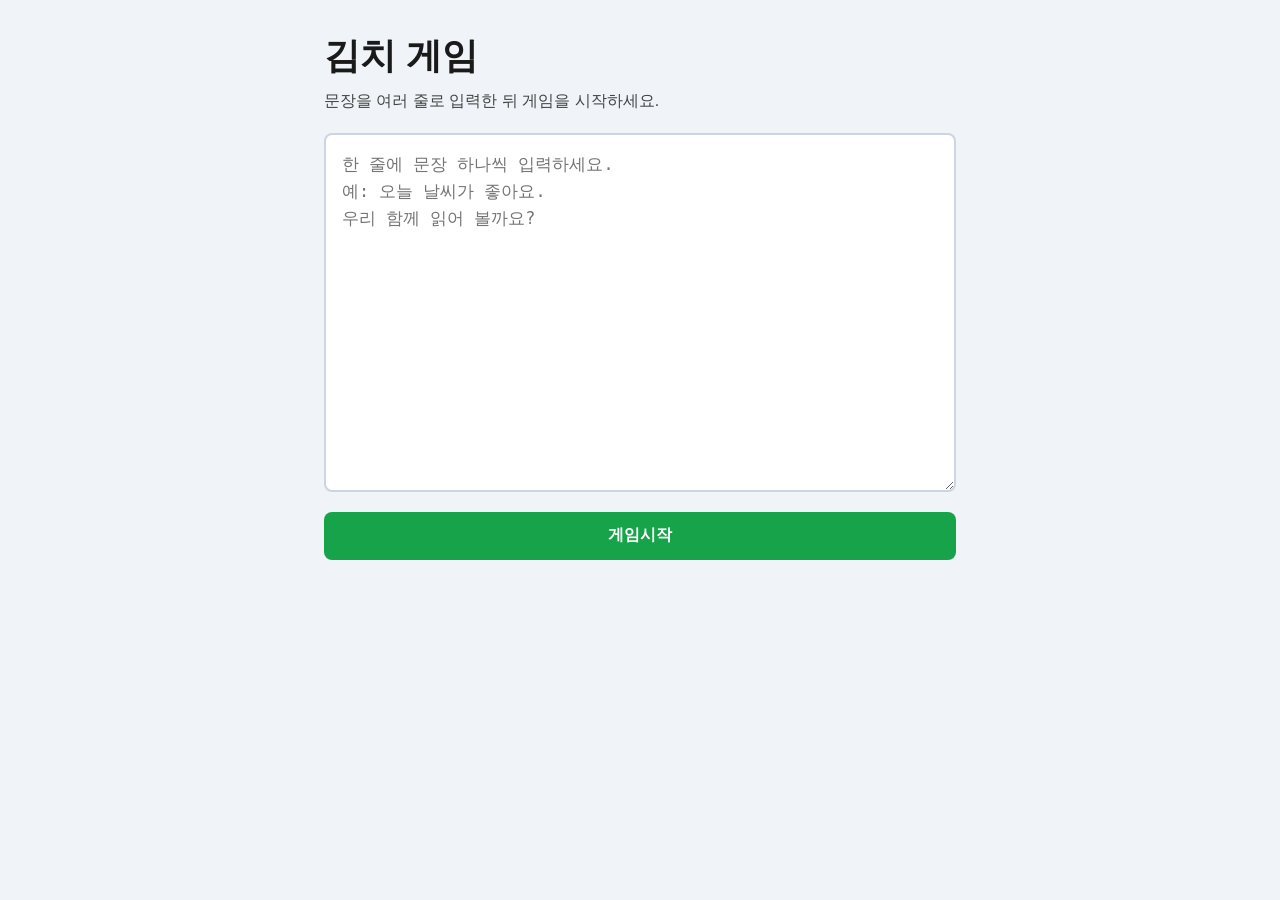
==== index.html @ 0fb130c9 "Add files via upload" ====
<!DOCTYPE html>
<html lang="ko">
<head>
  <meta charset="UTF-8" />
  <meta name="viewport" content="width=device-width, initial-scale=1.0" />
  <title>김치 게임</title>
  <link rel="stylesheet" href="styles.css" />
</head>
<body>
  <div id="app">
    <!-- 준비 화면 -->
    <section id="view-setup" class="view view-setup" aria-label="문장 입력">
      <header class="setup-header">
        <h1>김치 게임</h1>
        <p class="setup-lead">문장을 여러 줄로 입력한 뒤 게임을 시작하세요.</p>
      </header>
      <label class="sr-only" for="sentences-input">게임에 사용할 문장들</label>
      <textarea
        id="sentences-input"
        class="sentences-input"
        rows="12"
        placeholder="한 줄에 문장 하나씩 입력하세요.&#10;예: 오늘 날씨가 좋아요.&#10;우리 함께 읽어 볼까요?"
        aria-invalid="false"
      ></textarea>
      <p id="setup-error" class="setup-error" role="alert" hidden></p>
      <button type="button" id="btn-start" class="btn btn-primary">게임시작</button>
    </section>

    <!-- 게임 전용 전체 화면 -->
    <section id="view-game" class="view view-game hidden" aria-label="게임 화면" hidden>
      <button
        type="button"
        id="btn-admin-hidden"
        class="btn-admin-hidden"
        aria-label="관리자용 설정"
        title="관리자용 설정"
      ></button>
      <button type="button" id="btn-settings" class="btn-settings" title="관리자용 설정">
        ·
      </button>
      <p id="game-final-badge" class="game-final-badge" hidden aria-hidden="true">FINAL</p>
      <div class="game-stage">
        <p id="game-toast" class="game-toast" role="alert" hidden></p>
        <div id="game-text" class="game-text" role="status"></div>
      </div>
      <footer class="game-footer">
        <button type="button" id="btn-next" class="btn btn-next">다음 페이지</button>
        <div class="game-footer-extra">
          <button type="button" id="btn-final" class="btn btn-final">Final</button>
          <button type="button" id="btn-winner" class="btn btn-winner">Winner</button>
        </div>
      </footer>
    </section>

    <!-- 김치 페이지 — 아웃 연출 -->
    <section id="view-kimchi" class="view view-kimchi hidden" aria-label="김치" hidden>
      <div class="kimchi-stage">
        <p class="kimchi-title" aria-hidden="true">KIMCHI!</p>
        <p class="kimchi-out" role="status">
          게임이 잠시 멈춥니다.<br />
          <span class="kimchi-out-strong">이번 차례 참가자는 아웃입니다.</span>
        </p>
        <video
          id="kimchi-video"
          class="kimchi-video"
          src="kimchisong.mp4"
          playsinline
          controls
          preload="auto"
        >
          영상을 재생할 수 없습니다. 브라우저가 동영상 재생을 지원하는지 확인해 주세요.
        </video>
      </div>
      <footer class="kimchi-footer">
        <button type="button" id="btn-next-participant" class="btn btn-kimchi-primary">다음 페이지</button>
        <button type="button" id="btn-kimchi-to-setup" class="btn btn-kimchi-secondary">준비 화면으로</button>
      </footer>
    </section>

    <!-- 스페셜 페이지: 카드 3장 → 뒤집기 후 결과 (등장 설정 후 타이머 경과 시 「다음 페이지」에서 등장) -->
    <section id="view-special" class="view view-special hidden" aria-label="스페셜" hidden>
      <div class="special-stage">
        <p id="special-prompt" class="special-prompt">카드 한 장을 골라 뒤집어 보세요.</p>
        <div
          id="special-cards-row"
          class="special-cards-row"
          role="group"
          aria-label="물음표 카드 세 장"
        >
          <button type="button" class="special-card-btn" id="special-card-0" aria-label="카드 1">
            <span class="special-card-flip">
              <span class="special-card-side special-card-back">?</span>
              <span class="special-card-side special-card-front" aria-hidden="true"></span>
            </span>
          </button>
          <button type="button" class="special-card-btn" id="special-card-1" aria-label="카드 2">
            <span class="special-card-flip">
              <span class="special-card-side special-card-back">?</span>
              <span class="special-card-side special-card-front" aria-hidden="true"></span>
            </span>
          </button>
          <button type="button" class="special-card-btn" id="special-card-2" aria-label="카드 3">
            <span class="special-card-flip">
              <span class="special-card-side special-card-back">?</span>
              <span class="special-card-side special-card-front" aria-hidden="true"></span>
            </span>
          </button>
        </div>
        <div id="special-result" class="special-result" hidden>
          <div id="special-deity-wrap" class="special-deity-wrap" hidden>
            <img
              id="special-deity-img"
              class="special-deity-img"
              alt=""
              decoding="async"
            />
          </div>
          <p id="special-label" class="special-label"></p>
          <p id="special-main" class="special-main" role="status"></p>
          <p id="special-sub" class="special-sub"></p>
          <div id="special-dice-wrap" class="special-dice-wrap" hidden>
            <div id="special-dice" class="special-dice" aria-hidden="true">🎲</div>
            <p id="special-dice-hint" class="special-dice-hint">주사위를 굴리는 중…</p>
          </div>
        </div>
      </div>
      <footer class="special-footer">
        <button type="button" id="btn-special-continue" class="btn btn-special-continue" disabled>
          다음 페이지
        </button>
      </footer>
    </section>

    <!-- Winner 연출 -->
    <section id="view-winner" class="view view-winner hidden" aria-label="승리" hidden>
      <canvas id="confetti-canvas" class="confetti-canvas" aria-hidden="true"></canvas>
      <div class="winner-content">
        <p class="winner-title">You're the winner!</p>
        <button type="button" id="btn-winner-close" class="btn btn-winner-close">게임으로</button>
      </div>
      <audio id="victory-audio" preload="auto">
        <source src="victory.mp3" type="audio/mpeg" />
      </audio>
    </section>

  </div>
  <script src="kimchi-sync.js"></script>
  <script src="app.js"></script>
</body>
</html>
---- styles.css ----
/* 기본 */
*,
*::before,
*::after {
  box-sizing: border-box;
}

html,
body {
  margin: 0;
  min-height: 100%;
  font-family: "Malgun Gothic", "Apple SD Gothic Neo", sans-serif;
}

body {
  background: #f0f4f8;
  color: #1a1a1a;
}

#app {
  min-height: 100vh;
}

.sr-only {
  position: absolute;
  width: 1px;
  height: 1px;
  padding: 0;
  margin: -1px;
  overflow: hidden;
  clip: rect(0, 0, 0, 0);
  white-space: nowrap;
  border: 0;
}

.hidden {
  display: none !important;
}

/* 준비 화면 */
.view-setup {
  max-width: 42rem;
  margin: 0 auto;
  padding: 2rem 1.25rem 3rem;
  display: flex;
  flex-direction: column;
  gap: 1.25rem;
}

.setup-header h1 {
  margin: 0 0 0.5rem;
  font-size: clamp(1.75rem, 4vw, 2.25rem);
}

.setup-lead {
  margin: 0;
  color: #444;
  line-height: 1.5;
}

.sentences-input {
  width: 100%;
  padding: 1rem;
  font-size: 1.05rem;
  line-height: 1.6;
  border: 2px solid #cbd5e1;
  border-radius: 8px;
  resize: vertical;
  min-height: 200px;
}

.sentences-input:focus {
  outline: 3px solid #2563eb;
  outline-offset: 2px;
  border-color: #2563eb;
}

.sentences-input[aria-invalid="true"] {
  border-color: #dc2626;
}

.setup-error {
  margin: 0;
  color: #b91c1c;
  font-weight: 600;
  font-size: 0.95rem;
}

.setup-error[hidden] {
  display: none !important;
}

.btn {
  font: inherit;
  cursor: pointer;
  border: none;
  border-radius: 8px;
  padding: 0.85rem 1.5rem;
  font-weight: 600;
}

.btn-primary {
  background: #16a34a;
  color: #fff;
}

.btn-primary:hover {
  background: #15803d;
}

.btn-primary:focus-visible {
  outline: 3px solid #14532d;
  outline-offset: 2px;
}

.btn-secondary {
  background: #e2e8f0;
  color: #1e293b;
}

.btn-secondary:hover {
  background: #cbd5e1;
}

/* 게임 전용 — 고대비 · 중앙 큰 글씨 */
.view-game {
  min-height: 100vh;
  display: flex;
  flex-direction: column;
  background: #0f172a;
  color: #fefce8;
  position: relative;
}

.btn-settings {
  position: absolute;
  top: 0.75rem;
  right: 0.75rem;
  z-index: 2;
  font-size: 0.75rem;
  padding: 0.35rem 0.6rem;
  background: transparent;
  color: rgba(254, 252, 232, 0.55);
  border: 1px solid rgba(254, 252, 232, 0.25);
  border-radius: 6px;
  cursor: pointer;
  font-family: inherit;
}

.btn-settings:hover,
.btn-settings:focus-visible {
  color: #fefce8;
  border-color: rgba(254, 252, 232, 0.5);
}

.btn-settings:focus-visible {
  outline: 2px solid #fbbf24;
  outline-offset: 2px;
}

.btn-admin-hidden {
  position: absolute;
  bottom: 0.5rem;
  left: 0.5rem;
  z-index: 2;
  width: 12px;
  height: 12px;
  padding: 0;
  border: none;
  border-radius: 50%;
  background: rgba(254, 252, 232, 0.12);
  cursor: pointer;
  box-shadow: inset 0 0 0 1px rgba(254, 252, 232, 0.2);
}

.btn-admin-hidden:hover,
.btn-admin-hidden:focus-visible {
  background: rgba(254, 252, 232, 0.28);
  outline: none;
}

.btn-admin-hidden:focus-visible {
  box-shadow:
    inset 0 0 0 1px rgba(254, 252, 232, 0.45),
    0 0 0 2px #fbbf24;
}

.game-stage {
  position: relative;
  flex: 1;
  display: flex;
  align-items: center;
  justify-content: center;
  padding: 3.5rem 1.5rem 6rem;
  text-align: center;
}

.game-final-badge {
  position: absolute;
  top: 0.65rem;
  left: 50%;
  transform: translateX(-50%);
  z-index: 2;
  margin: 0;
  padding: 0.4rem 1.1rem;
  font-size: 0.82rem;
  font-weight: 900;
  letter-spacing: 0.22em;
  color: #1c1917;
  background: linear-gradient(135deg, #fde047, #f97316);
  border-radius: 999px;
  box-shadow: 0 4px 22px rgba(0, 0, 0, 0.4);
}

.game-final-badge[hidden] {
  display: none !important;
}

.game-toast {
  position: absolute;
  top: 3.25rem;
  left: 50%;
  transform: translateX(-50%);
  z-index: 4;
  margin: 0;
  padding: 0.55rem 1.1rem;
  max-width: min(92vw, 28rem);
  font-size: 0.95rem;
  font-weight: 700;
  line-height: 1.35;
  color: #fff7ed;
  background: rgba(153, 27, 27, 0.94);
  border-radius: 10px;
  box-shadow: 0 8px 28px rgba(0, 0, 0, 0.35);
}

.game-toast[hidden] {
  display: none !important;
}

.game-text {
  margin: 0;
  max-width: 95vw;
  font-size: clamp(2rem, 7vw, 4.5rem);
  font-weight: 700;
  line-height: 1.45;
  letter-spacing: -0.02em;
  text-shadow: 0 2px 24px rgba(0, 0, 0, 0.35);
  white-space: pre-line;
}

.game-footer {
  flex-shrink: 0;
  padding: 1rem 1.25rem 1.5rem;
  display: flex;
  flex-direction: column;
  align-items: center;
  gap: 0.85rem;
}

.game-footer-extra {
  display: flex;
  flex-wrap: wrap;
  gap: 0.65rem;
  justify-content: center;
  align-items: center;
}

.btn-final {
  min-width: 6.5rem;
  padding: 0.65rem 1.15rem;
  font-size: 0.95rem;
  background: #334155;
  color: #f8fafc;
  border: 1px solid rgba(248, 250, 252, 0.25);
}

.btn-final:hover:not(:disabled) {
  background: #475569;
}

.btn-final:disabled {
  opacity: 0.4;
  cursor: not-allowed;
}

.btn-winner {
  min-width: 6.5rem;
  padding: 0.65rem 1.15rem;
  font-size: 0.95rem;
  background: #7c3aed;
  color: #faf5ff;
}

.btn-winner:hover {
  background: #6d28d9;
}

.btn-final:focus-visible,
.btn-winner:focus-visible {
  outline: 3px solid #fde68a;
  outline-offset: 2px;
}

.btn-next {
  min-width: 12rem;
  padding: 1rem 2rem;
  font-size: 1.15rem;
  background: #fbbf24;
  color: #1c1917;
}

.btn-next:hover {
  background: #f59e0b;
}

.btn-next:focus-visible {
  outline: 3px solid #fef08a;
  outline-offset: 3px;
}

.btn-next:disabled {
  opacity: 0.45;
  cursor: not-allowed;
}

/* Winner 연출 */
.view-winner {
  min-height: 100vh;
  position: relative;
  background: #0f172a;
  overflow: hidden;
}

.confetti-canvas {
  position: absolute;
  inset: 0;
  width: 100%;
  height: 100%;
  display: block;
  pointer-events: none;
}

.winner-content {
  position: relative;
  z-index: 2;
  min-height: 100vh;
  display: flex;
  flex-direction: column;
  align-items: center;
  justify-content: center;
  gap: 2rem;
  padding: 2rem 1.25rem;
  text-align: center;
}

.winner-title {
  margin: 0;
  max-width: 95vw;
  font-size: clamp(2.25rem, 9vw, 4.75rem);
  font-weight: 900;
  line-height: 1.1;
  letter-spacing: -0.02em;
  color: #fef08a;
  text-shadow:
    0 0 40px rgba(250, 204, 21, 0.45),
    0 6px 28px rgba(0, 0, 0, 0.45);
}

.btn-winner-close {
  min-width: 12rem;
  padding: 0.95rem 1.75rem;
  font-size: 1.05rem;
  background: #22c55e;
  color: #052e16;
}

.btn-winner-close:hover {
  background: #16a34a;
  color: #fff;
}

.btn-winner-close:focus-visible {
  outline: 3px solid #86efac;
  outline-offset: 3px;
}

@media (prefers-reduced-motion: reduce) {
  .confetti-canvas {
    opacity: 0.35;
  }
}

/* 김치 페이지 */
.view-kimchi {
  min-height: 100vh;
  display: flex;
  flex-direction: column;
  background: #450a0a;
  color: #fef2f2;
  position: relative;
}

.kimchi-stage {
  flex: 1;
  display: flex;
  flex-direction: column;
  align-items: center;
  justify-content: center;
  padding: 2rem 1.25rem 1rem;
  gap: 1.25rem;
  text-align: center;
}

.kimchi-title {
  margin: 0;
  font-size: clamp(3rem, 14vw, 8rem);
  font-weight: 900;
  letter-spacing: 0.06em;
  line-height: 1;
  color: #fecaca;
  text-shadow:
    0 0 40px rgba(239, 68, 68, 0.85),
    0 4px 0 #7f1d1d;
  animation: kimchi-title-pulse 1.1s ease-in-out infinite alternate;
}

@keyframes kimchi-title-pulse {
  from {
    transform: scale(1);
    filter: brightness(1);
  }
  to {
    transform: scale(1.03);
    filter: brightness(1.08);
  }
}

@media (prefers-reduced-motion: reduce) {
  .kimchi-title {
    animation: none;
  }
}

.kimchi-out {
  margin: 0;
  font-size: clamp(1.15rem, 3.5vw, 1.65rem);
  font-weight: 600;
  line-height: 1.55;
  color: #fecdd3;
  max-width: 32rem;
}

.kimchi-out-strong {
  display: inline-block;
  margin-top: 0.35rem;
  font-size: 1.08em;
  color: #fff;
  text-shadow: 0 1px 12px rgba(0, 0, 0, 0.45);
}

.kimchi-video {
  width: min(100%, 520px);
  max-height: 38vh;
  border-radius: 12px;
  border: 3px solid rgba(254, 202, 202, 0.45);
  box-shadow: 0 12px 40px rgba(0, 0, 0, 0.45);
  background: #000;
}

.kimchi-footer {
  flex-shrink: 0;
  padding: 1rem 1.25rem 1.75rem;
  display: flex;
  flex-wrap: wrap;
  gap: 0.75rem;
  justify-content: center;
  align-items: center;
}

.btn-kimchi-primary {
  min-width: 11rem;
  padding: 0.95rem 1.35rem;
  font-size: 1.05rem;
  background: #fbbf24;
  color: #1c1917;
}

.btn-kimchi-primary:hover {
  background: #f59e0b;
}

.btn-kimchi-primary:focus-visible {
  outline: 3px solid #fde68a;
  outline-offset: 3px;
}

.btn-kimchi-secondary {
  min-width: 11rem;
  padding: 0.95rem 1.35rem;
  font-size: 1rem;
  background: rgba(255, 255, 255, 0.12);
  color: #fef2f2;
  border: 1px solid rgba(254, 202, 202, 0.45);
}

.btn-kimchi-secondary:hover {
  background: rgba(255, 255, 255, 0.2);
}

.btn-kimchi-secondary:focus-visible {
  outline: 3px solid #fca5a5;
  outline-offset: 3px;
}

/* 스페셜 페이지 */
.view-special {
  min-height: 100vh;
  display: flex;
  flex-direction: column;
  background: linear-gradient(165deg, #1e1b4b 0%, #312e81 42%, #1e3a8a 100%);
  color: #eef2ff;
  position: relative;
}

.special-stage {
  flex: 1;
  display: flex;
  flex-direction: column;
  align-items: center;
  justify-content: center;
  padding: 2.5rem 1.25rem 1rem;
  gap: 1.25rem;
  text-align: center;
}

.special-prompt {
  margin: 0;
  font-size: clamp(1.05rem, 3vw, 1.45rem);
  font-weight: 700;
  color: #e0e7ff;
}

.special-cards-row {
  display: flex;
  flex-wrap: wrap;
  gap: clamp(0.65rem, 3vw, 1.25rem);
  justify-content: center;
  align-items: stretch;
  max-width: 52rem;
  padding: 0 0.25rem;
}

.special-card-btn {
  width: clamp(5.5rem, 26vw, 9.5rem);
  height: clamp(7.5rem, 34vw, 12.5rem);
  perspective: 900px;
  background: none;
  border: none;
  padding: 0;
  cursor: pointer;
  border-radius: 14px;
  flex-shrink: 0;
}

.special-card-btn:focus-visible {
  outline: 3px solid #a5b4fc;
  outline-offset: 4px;
}

.special-card-btn:disabled {
  cursor: default;
  opacity: 0.38;
}

.special-card-flip {
  position: relative;
  width: 100%;
  height: 100%;
  transform-style: preserve-3d;
  transition: transform 0.65s cubic-bezier(0.4, 0.2, 0.2, 1);
  border-radius: 14px;
}

.special-card-btn.is-flipped .special-card-flip {
  transform: rotateY(180deg);
}

@media (prefers-reduced-motion: reduce) {
  .special-card-flip {
    transition: transform 0.15s ease;
  }
}

.special-card-side {
  position: absolute;
  inset: 0;
  display: flex;
  align-items: center;
  justify-content: center;
  backface-visibility: hidden;
  border-radius: 14px;
  font-weight: 900;
  line-height: 1.1;
  box-shadow: 0 10px 28px rgba(0, 0, 0, 0.35);
}

.special-card-back {
  font-size: clamp(2.5rem, 12vw, 4.5rem);
  color: #1e1b4b;
  background: linear-gradient(145deg, #e0e7ff 0%, #a5b4fc 100%);
  border: 4px solid rgba(255, 255, 255, 0.35);
}

.special-card-front {
  transform: rotateY(180deg);
  font-size: clamp(1rem, 4vw, 1.5rem);
  padding: 0.5rem;
  text-align: center;
  color: #0f172a;
  background: linear-gradient(145deg, #fef08a 0%, #fbbf24 100%);
  border: 4px solid rgba(254, 252, 232, 0.45);
  word-break: keep-all;
}

.special-result {
  width: 100%;
  max-width: 40rem;
  display: flex;
  flex-direction: column;
  align-items: center;
  gap: 0.65rem;
}

.special-result[hidden] {
  display: none !important;
}

.special-deity-wrap {
  width: 100%;
  display: flex;
  justify-content: center;
  margin: 0 0 0.35rem;
}

.special-deity-wrap[hidden] {
  display: none !important;
}

.special-deity-img {
  display: block;
  max-width: min(100%, 20rem);
  width: auto;
  height: auto;
  border-radius: 1rem;
  box-shadow: 0 16px 48px rgba(0, 0, 0, 0.4);
  object-fit: contain;
}

.special-deity-wrap--goddess .special-deity-img {
  animation: special-deity-float 2.8s ease-in-out infinite;
  will-change: transform;
}

@keyframes special-deity-float {
  0%,
  100% {
    transform: translateY(0) translateX(0);
  }
  25% {
    transform: translateY(-12px) translateX(4px);
  }
  50% {
    transform: translateY(-18px) translateX(-3px);
  }
  75% {
    transform: translateY(-8px) translateX(3px);
  }
}

@media (prefers-reduced-motion: reduce) {
  .special-deity-wrap--goddess .special-deity-img {
    animation: none;
  }
}

.special-label {
  margin: 0;
  font-size: clamp(0.95rem, 2.4vw, 1.2rem);
  font-weight: 700;
  letter-spacing: 0.04em;
  text-transform: uppercase;
  color: #a5b4fc;
}

.special-main {
  margin: 0;
  max-width: 96vw;
  font-size: clamp(1.65rem, 5.5vw, 3.25rem);
  font-weight: 800;
  line-height: 1.3;
  letter-spacing: -0.02em;
  text-shadow: 0 4px 28px rgba(0, 0, 0, 0.35);
}

.special-sub {
  margin: 0;
  max-width: 36rem;
  font-size: clamp(1rem, 2.8vw, 1.4rem);
  font-weight: 600;
  line-height: 1.5;
  color: #c7d2fe;
}

.special-dice-wrap {
  margin-top: 0.5rem;
  display: flex;
  flex-direction: column;
  align-items: center;
  gap: 0.75rem;
}

.special-dice-wrap[hidden] {
  display: none !important;
}

.special-dice {
  display: flex;
  align-items: center;
  justify-content: center;
  min-width: clamp(5.5rem, 28vw, 9rem);
  min-height: clamp(5.5rem, 28vw, 9rem);
  padding: 0.5rem;
  border-radius: 1.25rem;
  background: rgba(15, 23, 42, 0.55);
  border: 4px solid rgba(199, 210, 254, 0.45);
  box-shadow: 0 12px 40px rgba(0, 0, 0, 0.35);
  font-size: clamp(3.5rem, 16vw, 7rem);
  font-weight: 900;
  line-height: 1;
  color: #fef08a;
  text-shadow: 0 2px 0 #854d0e;
}

.special-dice.special-dice--rolling {
  animation: special-dice-shake 0.1s ease-in-out infinite;
}

@keyframes special-dice-shake {
  0%,
  100% {
    transform: rotate(-6deg) scale(1);
  }
  50% {
    transform: rotate(6deg) scale(1.04);
  }
}

@media (prefers-reduced-motion: reduce) {
  .special-dice.special-dice--rolling {
    animation: none;
  }
}

.special-dice-hint {
  margin: 0;
  font-size: clamp(0.95rem, 2.5vw, 1.15rem);
  font-weight: 600;
  color: #a5b4fc;
}

.special-footer {
  flex-shrink: 0;
  padding: 1rem 1.25rem 1.75rem;
  display: flex;
  justify-content: center;
}

.btn-special-continue {
  min-width: 12rem;
  padding: 1rem 2rem;
  font-size: 1.1rem;
  background: #818cf8;
  color: #1e1b4b;
}

.btn-special-continue:hover {
  background: #a5b4fc;
}

.btn-special-continue:focus-visible {
  outline: 3px solid #e0e7ff;
  outline-offset: 3px;
}

.btn-special-continue:disabled {
  opacity: 0.5;
  cursor: not-allowed;
}

/* 관리자 팝업 페이지 (admin.html) */
.admin-app {
  min-height: 100vh;
  box-sizing: border-box;
  max-width: 36rem;
  margin: 0 auto;
  padding: 1.5rem 1.25rem 2.5rem;
  background: #1e293b;
  color: #f1f5f9;
}

.admin-opener-error {
  margin: 0 0 1rem;
  padding: 0.75rem 1rem;
  font-size: 0.92rem;
  font-weight: 600;
  color: #fecaca;
  background: rgba(69, 10, 10, 0.85);
  border-radius: 10px;
  border: 1px solid rgba(248, 113, 113, 0.35);
}

.admin-special-status {
  margin: 0.5rem 0 0;
  min-height: 2.75rem;
  font-size: 0.88rem;
  line-height: 1.45;
  color: #a5b4fc;
}

.settings-header h2 {
  margin: 0 0 0.5rem;
  font-size: 1.5rem;
}

.settings-lead {
  margin: 0;
  color: #94a3b8;
  line-height: 1.5;
  font-size: 0.95rem;
}

.settings-body {
  flex: 1;
  margin-top: 1.25rem;
  overflow-y: auto;
  display: flex;
  flex-direction: column;
  gap: 1.25rem;
  padding-bottom: 0.5rem;
}

.settings-fieldset {
  margin: 0;
  padding: 1rem 1rem 1.1rem;
  border: 1px solid #475569;
  border-radius: 10px;
  background: rgba(15, 23, 42, 0.35);
}

.settings-legend {
  padding: 0 0.35rem;
  font-size: 1rem;
  font-weight: 700;
  color: #e2e8f0;
}

.settings-hint {
  margin: 0 0 0.65rem;
  font-size: 0.85rem;
  color: #94a3b8;
  line-height: 1.45;
}

.settings-hint code {
  font-size: 0.8rem;
  color: #a5b4fc;
  background: rgba(30, 41, 59, 0.9);
  padding: 0.1rem 0.35rem;
  border-radius: 4px;
}

.settings-append-input {
  width: 100%;
  margin-bottom: 0.65rem;
  padding: 0.65rem 0.75rem;
  font-size: 0.95rem;
  line-height: 1.45;
  border-radius: 8px;
  border: 1px solid #64748b;
  background: #0f172a;
  color: #f8fafc;
  resize: vertical;
  min-height: 5rem;
}

.settings-append-input:focus {
  outline: 2px solid #6366f1;
  outline-offset: 1px;
  border-color: #818cf8;
}

.settings-row {
  display: flex;
  align-items: center;
  gap: 0.75rem;
  flex-wrap: wrap;
}

.settings-row label {
  font-weight: 600;
  font-size: 0.95rem;
}

.settings-number {
  width: 5rem;
  padding: 0.45rem 0.5rem;
  font-size: 1rem;
  border-radius: 8px;
  border: 1px solid #64748b;
  background: #0f172a;
  color: #f8fafc;
}

.settings-row-slider {
  align-items: center;
}

.settings-range {
  flex: 1;
  min-width: 160px;
  max-width: 100%;
}

.settings-rate-value {
  min-width: 3rem;
  font-weight: 700;
  font-variant-numeric: tabular-nums;
  color: #fde68a;
}

.settings-next-preview {
  margin: 0 0 0.65rem;
  padding: 0.75rem 0.85rem;
  min-height: 3.5rem;
  font-size: 0.9rem;
  line-height: 1.45;
  white-space: pre-line;
  word-break: keep-all;
  color: #e2e8f0;
  background: #0f172a;
  border: 1px solid #334155;
  border-radius: 8px;
}

.settings-next-preview .preview-kind {
  display: block;
  font-size: 0.75rem;
  font-weight: 700;
  letter-spacing: 0.04em;
  color: #818cf8;
  margin-bottom: 0.35rem;
}

.settings-save-row {
  display: flex;
  flex-wrap: wrap;
  gap: 0.5rem;
  margin: 0 0 1rem;
}

.btn-settings-save {
  background: #0d9488;
  color: #ecfdf5;
}

.btn-settings-save:hover {
  background: #0f766e;
}

.btn-settings-submit {
  background: #7c3aed;
  color: #f5f3ff;
}

.btn-settings-submit:hover {
  background: #6d28d9;
}

.admin-preview-block {
  margin-bottom: 0.85rem;
}

.admin-preview-block:last-child {
  margin-bottom: 0;
}

.admin-preview-pre {
  margin: 0.35rem 0 0;
  white-space: pre-wrap;
  word-break: keep-all;
  font: inherit;
  color: inherit;
}

.admin-preview-placeholder {
  margin: 0;
}

.btn-settings-action {
  background: #4f46e5;
  color: #eef2ff;
}

.btn-settings-action:hover {
  background: #4338ca;
}

.btn-settings-ghost {
  background: transparent;
  color: #94a3b8;
  border: 1px solid #475569;
  font-size: 0.9rem;
  padding: 0.5rem 0.85rem;
}

.btn-settings-ghost:hover {
  color: #e2e8f0;
  border-color: #64748b;
}

.settings-footer {
  padding-top: 1.5rem;
}
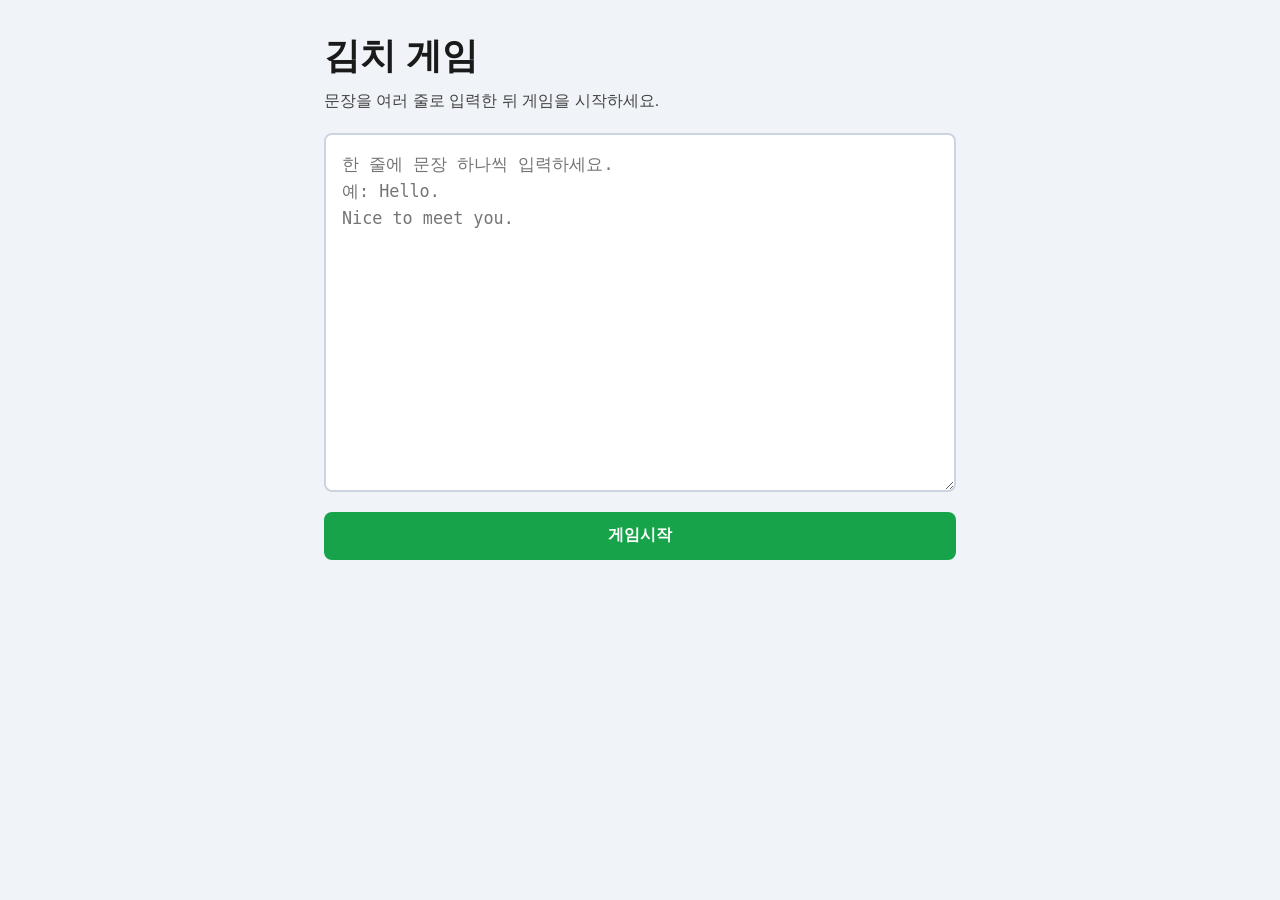
==== commit 61d0236f: "Update index.html" ====
--- a/index.html
+++ b/index.html
@@ -19,7 +19,7 @@
         id="sentences-input"
         class="sentences-input"
         rows="12"
-        placeholder="한 줄에 문장 하나씩 입력하세요.&#10;예: 오늘 날씨가 좋아요.&#10;우리 함께 읽어 볼까요?"
+        placeholder="한 줄에 문장 하나씩 입력하세요.&#10;예: Hello.&#10;Nice to meet you."
         aria-invalid="false"
       ></textarea>
       <p id="setup-error" class="setup-error" role="alert" hidden></p>
